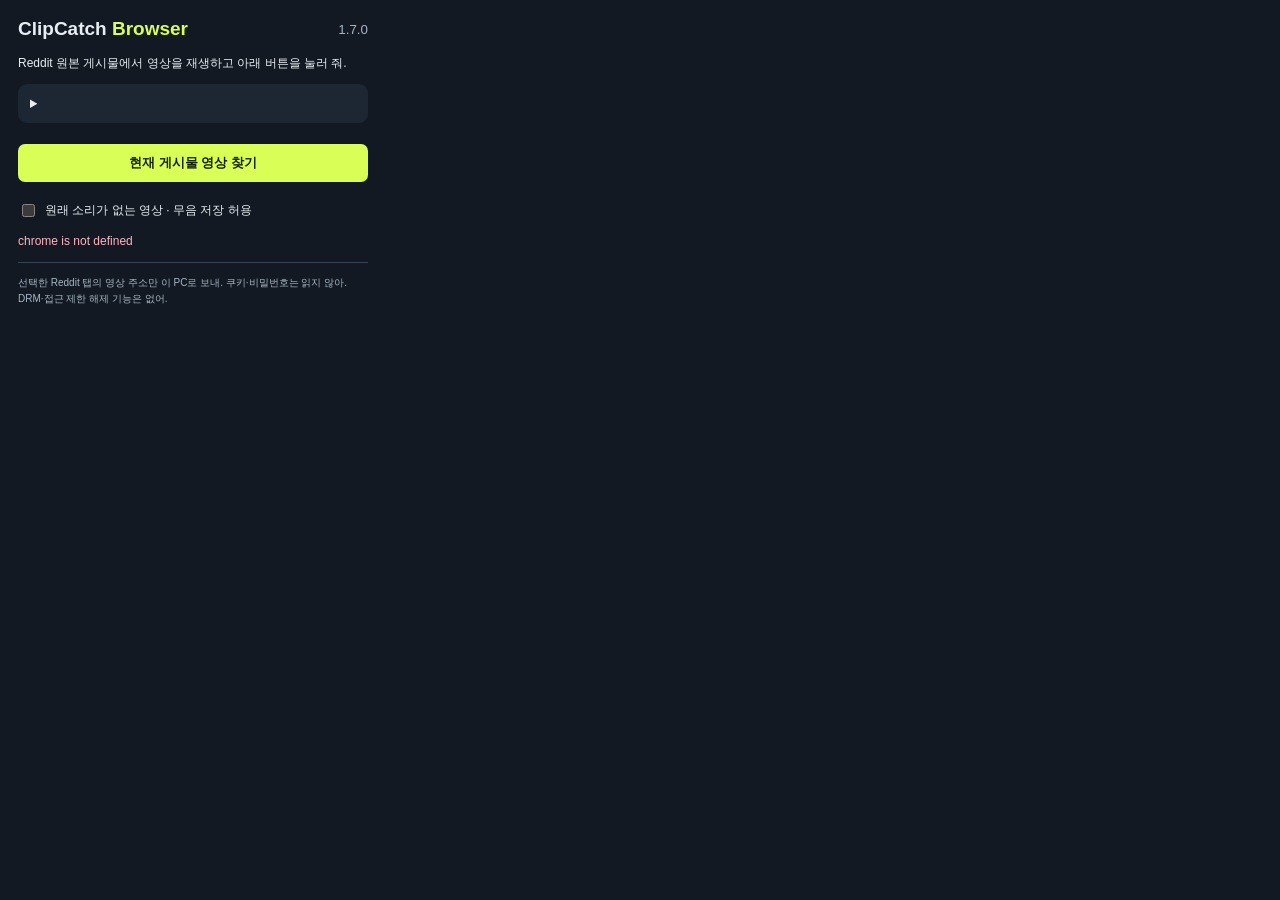
==== src/browser_extension/popup.html @ 652f51e4 "feat: verified Reddit-only browser media handoff" ====
<!doctype html><html lang="ko"><head><meta charset="utf-8"><title>ClipCatch Browser</title><link rel="stylesheet" href="popup.css"></head><body>
<header><b>ClipCatch <span>Browser</span></b><small>1.7.0</small></header>
<p id="intro"></p>
<details id="connection"><summary id="connectionTitle"></summary><p id="pairHelp"></p><textarea id="pairCode" rows="3" spellcheck="false"></textarea><button id="pair"></button></details>
<div id="pageTitle"></div><button id="scan" class="primary"></button><p id="hint"></p>
<label><input type="checkbox" id="silent"><span id="silentLabel"></span></label>
<div id="candidates"></div><p id="status" role="status" aria-live="polite"></p>
<footer id="privacy"></footer><script type="module" src="popup.js"></script></body></html>
---- src/browser_extension/popup.css ----
:root{color-scheme:dark;font-family:Arial,'Malgun Gothic',sans-serif;background:#121922;color:#e8edf3}body{width:350px;margin:0;padding:18px}header{display:flex;justify-content:space-between;align-items:center;margin-bottom:14px}header b{font-size:19px}header span{color:#d9ff57}small,footer{color:#a8b5c4}p{font-size:12px;line-height:1.65;margin:10px 0}details{padding:12px;background:#1c2733;border-radius:9px;margin-bottom:14px}summary{cursor:pointer;font-size:13px}textarea{width:100%;box-sizing:border-box;background:#0e141b;border:1px solid #68798d;border-radius:5px;color:inherit;resize:vertical;padding:7px}button{border:1px solid #526374;border-radius:7px;background:#243342;color:inherit;padding:10px 12px;cursor:pointer;font-weight:bold;margin:7px 0}button:disabled{opacity:.5;cursor:wait}button:focus-visible,input:focus-visible,summary:focus-visible{outline:2px solid #d9ff57;outline-offset:3px}.primary{background:#d9ff57;color:#15200a;width:100%;border:0}label{font-size:12px;display:flex;align-items:center;gap:7px;margin:12px 0}.candidate{background:#1d2935;border:1px solid #4b5d70;padding:11px;border-radius:9px;margin:10px 0}.candidate small{display:block;overflow-wrap:anywhere;line-height:1.5}.candidate button{width:100%}#pageTitle{font-size:14px;font-weight:bold;line-height:1.5;overflow-wrap:anywhere}#status{white-space:pre-line;color:#d9ff57}#status.error{color:#ffb4bd}footer{font-size:10px;line-height:1.6;border-top:1px solid #334353;padding-top:12px}
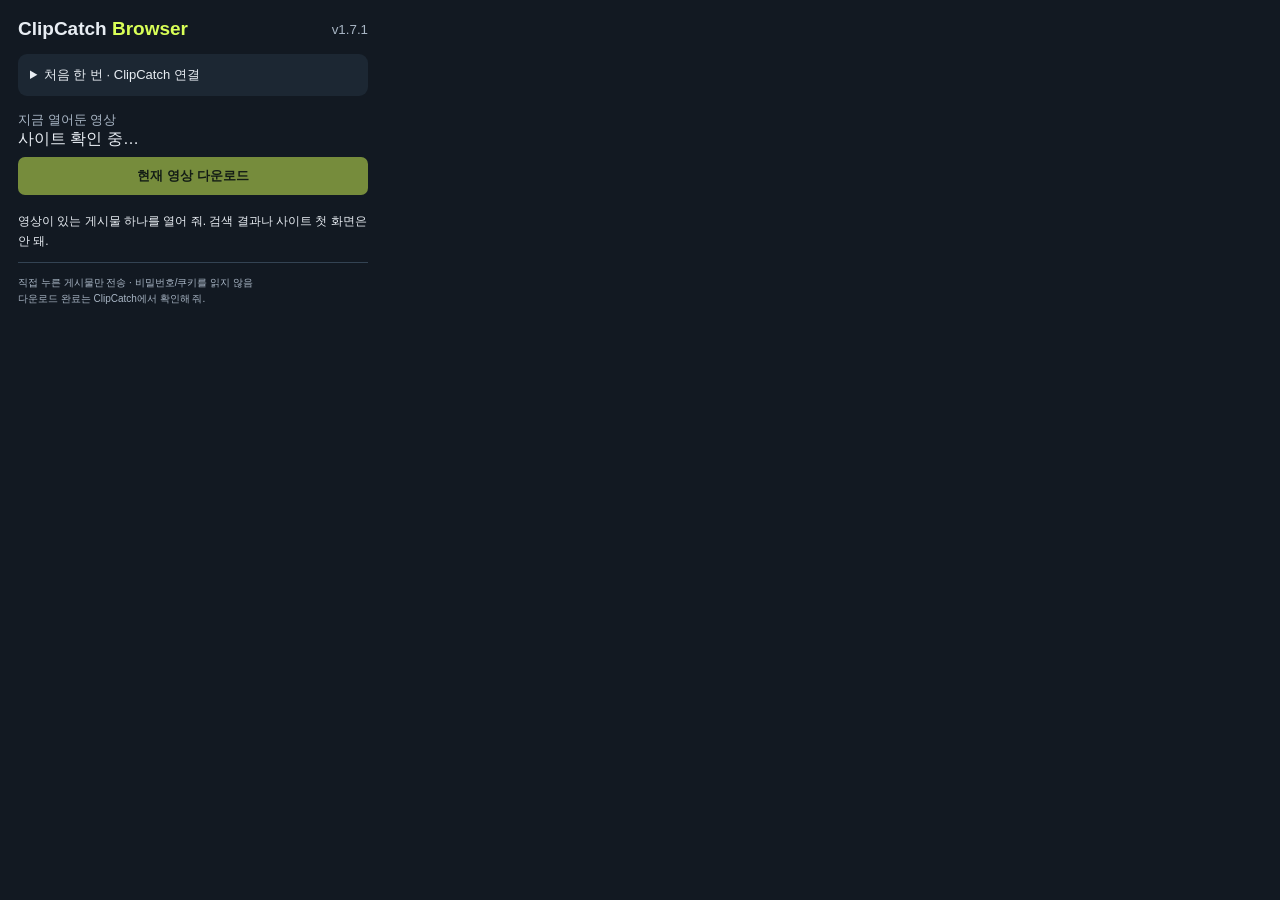
==== commit 95e98126: "feat(extension): simplify multi-platform one-click video download" ====
--- a/src/browser_extension/popup.html
+++ b/src/browser_extension/popup.html
@@ -1,8 +1,29 @@
-<!doctype html><html lang="ko"><head><meta charset="utf-8"><title>ClipCatch Browser</title><link rel="stylesheet" href="popup.css"></head><body>
-<header><b>ClipCatch <span>Browser</span></b><small>1.7.0</small></header>
-<p id="intro"></p>
-<details id="connection"><summary id="connectionTitle"></summary><p id="pairHelp"></p><textarea id="pairCode" rows="3" spellcheck="false"></textarea><button id="pair"></button></details>
-<div id="pageTitle"></div><button id="scan" class="primary"></button><p id="hint"></p>
-<label><input type="checkbox" id="silent"><span id="silentLabel"></span></label>
-<div id="candidates"></div><p id="status" role="status" aria-live="polite"></p>
-<footer id="privacy"></footer><script type="module" src="popup.js"></script></body></html>
+<!doctype html>
+<html lang="ko"><head><meta charset="utf-8"><meta name="viewport" content="width=device-width, initial-scale=1"><title>ClipCatch Browser</title><link rel="stylesheet" href="popup.css"></head>
+<body>
+<header><b>ClipCatch <span>Browser</span></b><small>v1.7.1</small></header>
+<details id="connection" class="connection"><summary id="connectionTitle">처음 한 번 · ClipCatch 연결</summary>
+  <p>PC에서 ClipCatch를 켠 뒤 <b>[브라우저 확장프로그램] → [연결 코드 만들기] → [연결 코드 복사]</b>를 누르고 아래에 붙여넣어 줘.</p>
+  <textarea id="pairCode" rows="2" spellcheck="false" placeholder="http://127.0.0.1:8765#..."></textarea>
+  <button id="pair">ClipCatch 연결하기</button>
+</details>
+<section class="page">
+ <small class="eyebrow">지금 열어둔 영상</small>
+ <div id="platform" class="platform">사이트 확인 중…</div>
+ <div id="pageTitle" class="pageTitle"></div>
+ <div id="pageURL" class="pageURL"></div>
+ <button id="send" class="primary" disabled>현재 영상 다운로드</button>
+ <p id="pageHint" class="hint">영상이 있는 게시물 하나를 열어 줘. 검색 결과나 사이트 첫 화면은 안 돼.</p>
+</section>
+<details id="redditTools" class="redditTools" hidden>
+  <summary>Reddit 링크가 실패하면 · 재생 영상 찾기</summary>
+  <p>Reddit 게시물에서 영상을 재생한 뒤 아래 버튼을 누르면 영상 파일 주소를 찾아줘.</p>
+  <button id="scan">재생 영상 찾기</button>
+  <p id="scanHint" class="hint"></p>
+  <label><input type="checkbox" id="silent"><span>원래 소리가 없는 영상만 · 무음 저장 허용</span></label>
+  <div id="candidates"></div>
+</details>
+<p id="status" role="status" aria-live="polite"></p>
+<footer>직접 누른 게시물만 전송 · 비밀번호/쿠키를 읽지 않음<br>다운로드 완료는 ClipCatch에서 확인해 줘.</footer>
+<script type="module" src="popup.js"></script>
+</body></html>
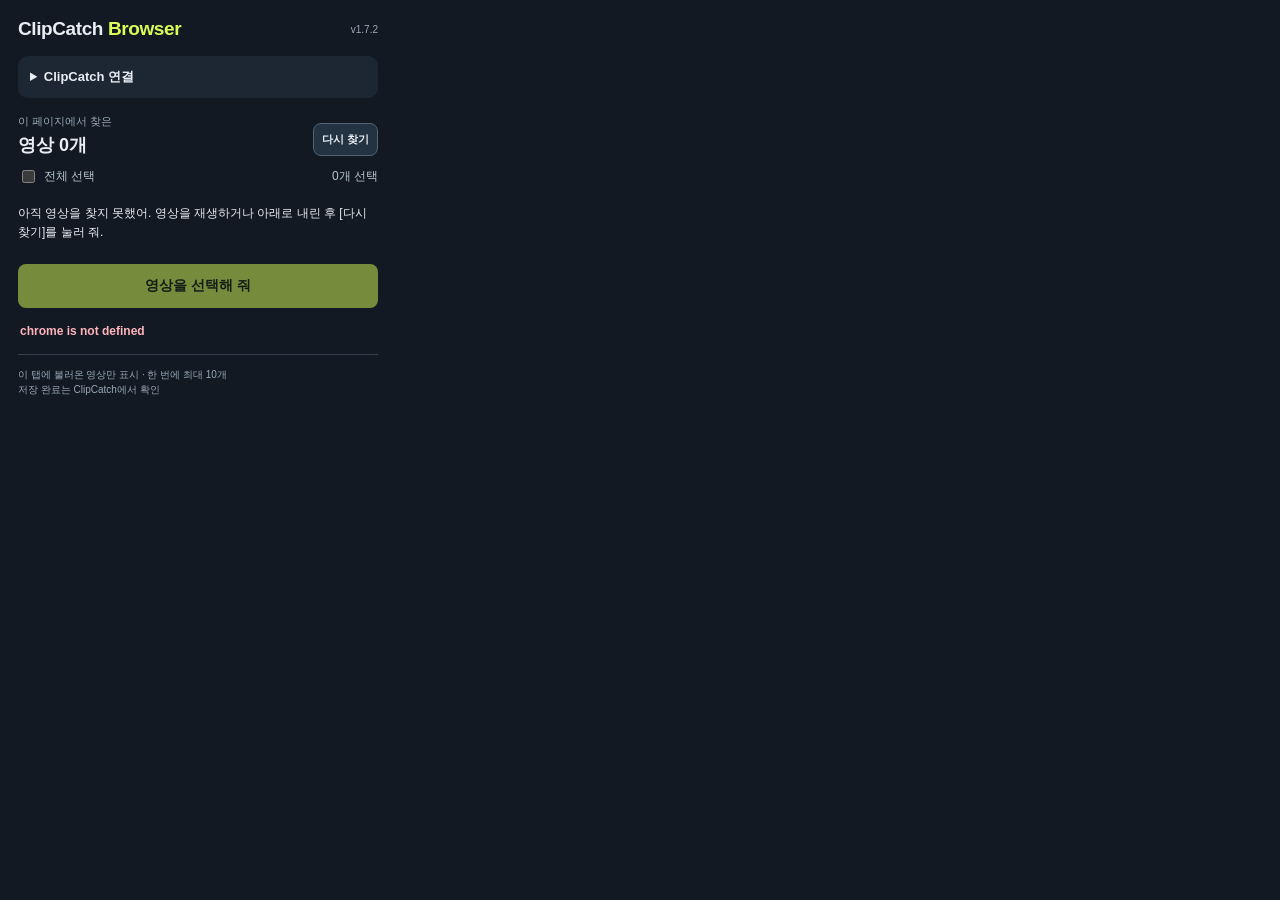
==== commit 1c856d8b: "Fix v1.7.1 feed selection and multi-video dedup; stage v1.7.2" ====
--- a/src/browser_extension/popup.html
+++ b/src/browser_extension/popup.html
@@ -1,29 +1,13 @@
-<!doctype html>
-<html lang="ko"><head><meta charset="utf-8"><meta name="viewport" content="width=device-width, initial-scale=1"><title>ClipCatch Browser</title><link rel="stylesheet" href="popup.css"></head>
-<body>
-<header><b>ClipCatch <span>Browser</span></b><small>v1.7.1</small></header>
-<details id="connection" class="connection"><summary id="connectionTitle">처음 한 번 · ClipCatch 연결</summary>
-  <p>PC에서 ClipCatch를 켠 뒤 <b>[브라우저 확장프로그램] → [연결 코드 만들기] → [연결 코드 복사]</b>를 누르고 아래에 붙여넣어 줘.</p>
-  <textarea id="pairCode" rows="2" spellcheck="false" placeholder="http://127.0.0.1:8765#..."></textarea>
-  <button id="pair">ClipCatch 연결하기</button>
-</details>
-<section class="page">
- <small class="eyebrow">지금 열어둔 영상</small>
- <div id="platform" class="platform">사이트 확인 중…</div>
- <div id="pageTitle" class="pageTitle"></div>
- <div id="pageURL" class="pageURL"></div>
- <button id="send" class="primary" disabled>현재 영상 다운로드</button>
- <p id="pageHint" class="hint">영상이 있는 게시물 하나를 열어 줘. 검색 결과나 사이트 첫 화면은 안 돼.</p>
-</section>
-<details id="redditTools" class="redditTools" hidden>
-  <summary>Reddit 링크가 실패하면 · 재생 영상 찾기</summary>
-  <p>Reddit 게시물에서 영상을 재생한 뒤 아래 버튼을 누르면 영상 파일 주소를 찾아줘.</p>
-  <button id="scan">재생 영상 찾기</button>
-  <p id="scanHint" class="hint"></p>
-  <label><input type="checkbox" id="silent"><span>원래 소리가 없는 영상만 · 무음 저장 허용</span></label>
-  <div id="candidates"></div>
-</details>
+<!doctype html><html lang="ko"><head><meta charset="utf-8"><meta name="viewport" content="width=device-width, initial-scale=1"><title>ClipCatch Browser</title><link rel="stylesheet" href="popup.css"></head><body>
+<header><b>ClipCatch <span>Browser</span></b><small>v1.7.2</small></header>
+<details id="connection"><summary id="connectionTitle">ClipCatch 연결</summary><p>ClipCatch에서 [연결 코드 만들기] → [연결 코드 복사]를 누르고 아래에 붙여넣어 줘.</p><textarea id="pairCode" rows="2" aria-label="연결 코드" spellcheck="false"></textarea><button id="pair">연결하기</button></details>
+<div class="collection-head"><div><small>이 페이지에서 찾은</small><h2 id="count">영상 확인 중</h2></div><button id="refresh">다시 찾기</button></div>
+<div class="select-tools"><label><input type="checkbox" id="selectAll">전체 선택</label><span id="selectionCount">0개 선택</span></div>
+<div id="list" aria-label="다운로드할 영상 목록"></div>
+<p id="empty" hidden>아직 영상을 찾지 못했어. 영상을 재생하거나 아래로 내린 후 [다시 찾기]를 눌러 줘.</p>
+<label id="silentRow" hidden><input type="checkbox" id="silent">원래 소리가 없는 영상만 무음 저장</label>
+<button id="send" class="primary" disabled>영상을 선택해 줘</button><button id="retryDuplicates" hidden>이미 받은 영상도 사본으로 다시 받기</button>
 <p id="status" role="status" aria-live="polite"></p>
-<footer>직접 누른 게시물만 전송 · 비밀번호/쿠키를 읽지 않음<br>다운로드 완료는 ClipCatch에서 확인해 줘.</footer>
-<script type="module" src="popup.js"></script>
-</body></html>
+<details id="redditTools" hidden><summary>Reddit 개별 게시물의 재생 영상 찾기</summary><button id="scan">재생 영상 찾기</button><div id="candidates"></div></details>
+<footer>이 탭에 불러온 영상만 표시 · 한 번에 최대 10개<br>저장 완료는 ClipCatch에서 확인</footer>
+<script type="module" src="popup.js"></script></body></html>
--- a/src/browser_extension/popup.css
+++ b/src/browser_extension/popup.css
@@ -1 +1 @@
-:root{color-scheme:dark;font-family:Arial,'Malgun Gothic',sans-serif;background:#121922;color:#e8edf3}body{width:350px;margin:0;padding:18px}header{display:flex;justify-content:space-between;align-items:center;margin-bottom:14px}header b{font-size:19px}header span{color:#d9ff57}small,footer{color:#a8b5c4}p{font-size:12px;line-height:1.65;margin:10px 0}details{padding:12px;background:#1c2733;border-radius:9px;margin-bottom:14px}summary{cursor:pointer;font-size:13px}textarea{width:100%;box-sizing:border-box;background:#0e141b;border:1px solid #68798d;border-radius:5px;color:inherit;resize:vertical;padding:7px}button{border:1px solid #526374;border-radius:7px;background:#243342;color:inherit;padding:10px 12px;cursor:pointer;font-weight:bold;margin:7px 0}button:disabled{opacity:.5;cursor:wait}button:focus-visible,input:focus-visible,summary:focus-visible{outline:2px solid #d9ff57;outline-offset:3px}.primary{background:#d9ff57;color:#15200a;width:100%;border:0}label{font-size:12px;display:flex;align-items:center;gap:7px;margin:12px 0}.candidate{background:#1d2935;border:1px solid #4b5d70;padding:11px;border-radius:9px;margin:10px 0}.candidate small{display:block;overflow-wrap:anywhere;line-height:1.5}.candidate button{width:100%}#pageTitle{font-size:14px;font-weight:bold;line-height:1.5;overflow-wrap:anywhere}#status{white-space:pre-line;color:#d9ff57}#status.error{color:#ffb4bd}footer{font-size:10px;line-height:1.6;border-top:1px solid #334353;padding-top:12px}
+:root{color-scheme:dark;font-family:Arial,'Malgun Gothic',sans-serif;background:#121922;color:#e8edf3}*{box-sizing:border-box}body{width:396px;max-height:590px;overflow:auto;margin:0;padding:18px}header{display:flex;justify-content:space-between;align-items:center;margin-bottom:16px}header b{font-size:19px;letter-spacing:-.4px}header span{color:#d9ff57}small,footer{color:#99a9b9}header small{font-size:10px}p{font-size:12px;line-height:1.6;margin:10px 0}details{padding:12px;background:#1c2733;border-radius:10px;margin-bottom:13px}summary{cursor:pointer;font-size:13px;font-weight:bold}textarea{width:100%;background:#0e141b;border:1px solid #68798d;border-radius:7px;color:inherit;resize:vertical;padding:9px;font-size:12px}button{border:1px solid #526374;border-radius:8px;background:#243342;color:inherit;padding:10px 12px;cursor:pointer;font-weight:bold;margin:8px 0}button:disabled{opacity:.5;cursor:default}button:focus-visible,input:focus-visible,summary:focus-visible{outline:2px solid #d9ff57;outline-offset:3px}#pair{width:100%}.primary{background:#d9ff57;color:#142109;border:0;width:100%;padding:13px;font-size:14px;margin:12px 0 2px}h2{font-size:18px;margin:4px 0 10px}.collection-head,.select-tools{display:flex;align-items:center;justify-content:space-between;gap:10px}.collection-head small{font-size:11px}.collection-head button{font-size:11px;padding:8px}.select-tools{margin-bottom:8px;color:#b7c5d1;font-size:12px}.select-tools label{display:flex;align-items:center;gap:6px;margin:0}#list{max-height:300px;overflow:auto}.video-item{display:flex;gap:11px;align-items:flex-start;background:#1c2733;border:1px solid #344554;border-radius:9px;padding:12px;margin:8px 0;cursor:pointer}.video-item input{margin-top:5px;accent-color:#d9ff57;width:17px;height:17px;flex-shrink:0}.video-item div{min-width:0}.video-item strong{display:block;font-size:13px;line-height:1.5;margin:5px 0;overflow-wrap:anywhere}.video-meta{font-size:10px;color:#d9ff57}.video-url{display:block;white-space:nowrap;overflow:hidden;text-overflow:ellipsis;max-width:294px;font-size:10px;color:#a6b2c0}.item-status{display:block;margin-top:6px;font-size:11px;color:#d9ff57;overflow-wrap:anywhere}.item-status:empty{display:none}.error{color:#ffb4bd!important}[hidden]{display:none!important}#silentRow{font-size:11px;display:flex;align-items:center;gap:6px}#retryDuplicates{width:100%;font-size:11px}#status{white-space:pre-line;color:#d9ff57;font-weight:700;margin:12px 2px}footer{font-size:10px;line-height:1.55;border-top:1px solid #334353;padding-top:12px}
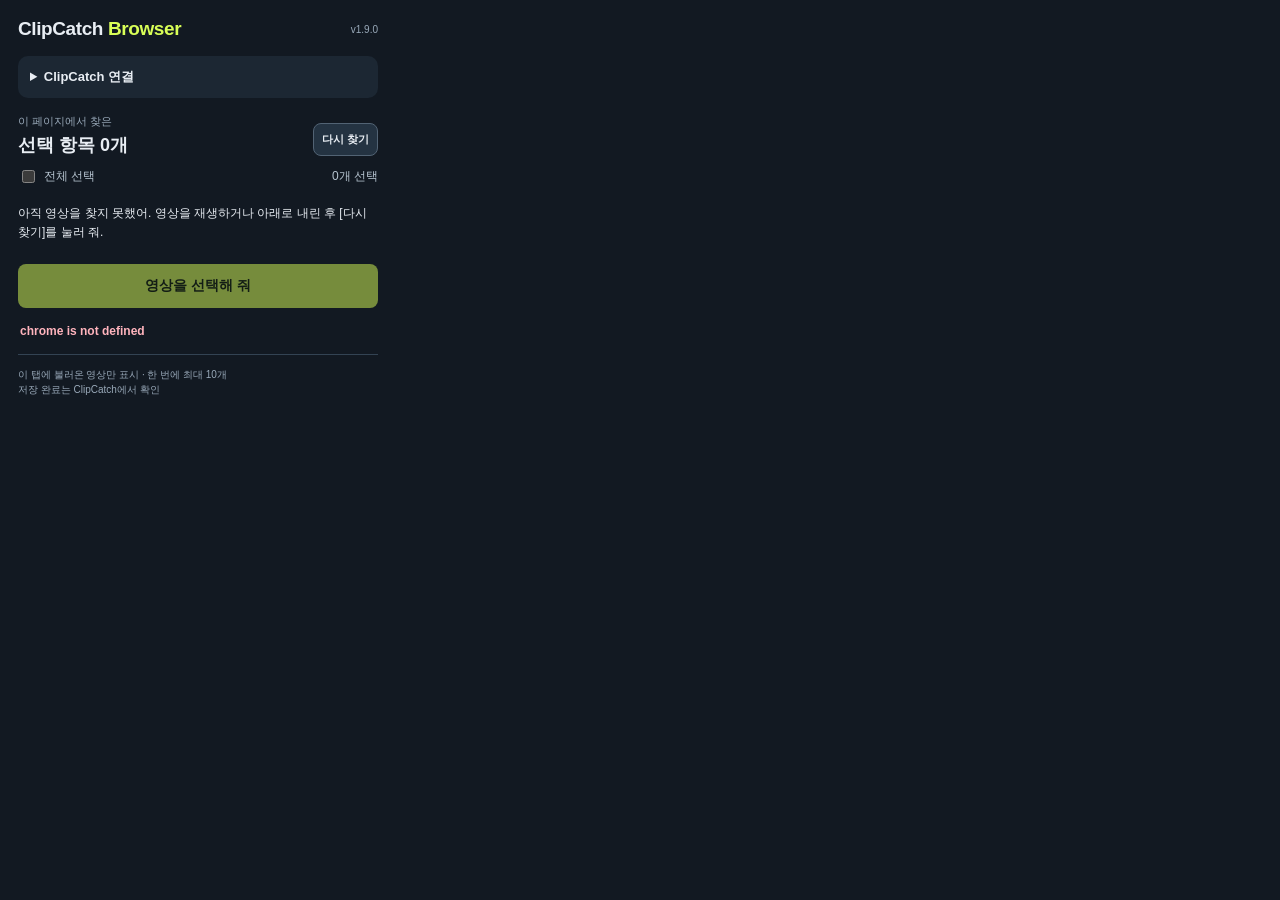
==== commit 0d309db0: "Import reviewed quality tools, multi-file output and Premiere safety checks" ====
--- a/src/browser_extension/popup.html
+++ b/src/browser_extension/popup.html
@@ -1,5 +1,5 @@
 <!doctype html><html lang="ko"><head><meta charset="utf-8"><meta name="viewport" content="width=device-width, initial-scale=1"><title>ClipCatch Browser</title><link rel="stylesheet" href="popup.css"></head><body>
-<header><b>ClipCatch <span>Browser</span></b><small>v1.7.2</small></header>
+<header><b>ClipCatch <span>Browser</span></b><small>v1.9.0</small></header>
 <details id="connection"><summary id="connectionTitle">ClipCatch 연결</summary><p>ClipCatch에서 [연결 코드 만들기] → [연결 코드 복사]를 누르고 아래에 붙여넣어 줘.</p><textarea id="pairCode" rows="2" aria-label="연결 코드" spellcheck="false"></textarea><button id="pair">연결하기</button></details>
 <div class="collection-head"><div><small>이 페이지에서 찾은</small><h2 id="count">영상 확인 중</h2></div><button id="refresh">다시 찾기</button></div>
 <div class="select-tools"><label><input type="checkbox" id="selectAll">전체 선택</label><span id="selectionCount">0개 선택</span></div>
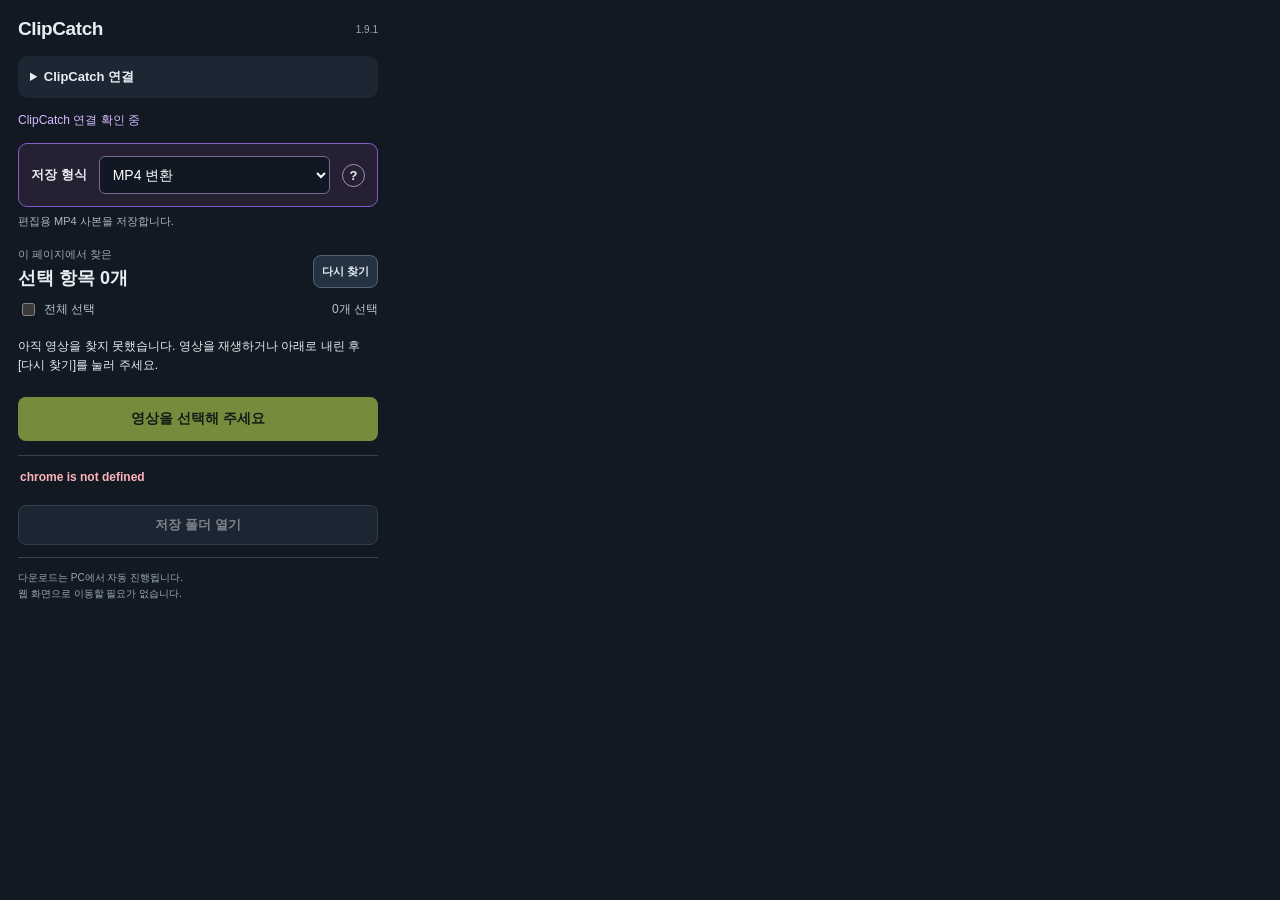
==== commit 653e88c9: "Prepare stable ClipCatch v1.9.1 from verified TEST2 test.5" ====
--- a/src/browser_extension/popup.html
+++ b/src/browser_extension/popup.html
@@ -1,13 +1,16 @@
 <!doctype html><html lang="ko"><head><meta charset="utf-8"><meta name="viewport" content="width=device-width, initial-scale=1"><title>ClipCatch Browser</title><link rel="stylesheet" href="popup.css"></head><body>
-<header><b>ClipCatch <span>Browser</span></b><small>v1.9.0</small></header>
-<details id="connection"><summary id="connectionTitle">ClipCatch 연결</summary><p>ClipCatch에서 [연결 코드 만들기] → [연결 코드 복사]를 누르고 아래에 붙여넣어 줘.</p><textarea id="pairCode" rows="2" aria-label="연결 코드" spellcheck="false"></textarea><button id="pair">연결하기</button></details>
+<header><b>ClipCatch </b><small>1.9.1</small></header>
+<details id="connection"><summary id="connectionTitle">ClipCatch 연결</summary><p>ClipCatch 프로그램에서 [연결 코드 복사]를 누른 후 아래에 붙여넣어 주세요.</p><textarea id="pairCode" rows="2" aria-label="연결 코드" spellcheck="false"></textarea><button id="pair">연결하기</button></details>
+<button type="button" id="reloadExtension" hidden>확장 새로고침</button><p id="connectionBadge" class="connection-badge">ClipCatch 연결 확인 중</p><div class="format-row"><label for="outputMode">저장 형식</label><select id="outputMode"><option value="original">원본 다운로드</option><option value="premiere" selected>MP4 변환</option></select><details id="mp4Help" class="mp4-help"><summary aria-label="변환 전 확인" title="화질·용량 안내">?</summary><div class="mp4-help-copy">영상·음성을 그대로 담으면 재압축에 따른 손실이 없습니다.
+형식을 바꾸기 위해 다시 압축하면 화질·음질이 달라질 수 있고, 처리 시간과 파일 용량이 늘어날 수 있습니다.
+새 MP4 다운로드는 검증 후 MP4만 남기고 중간 파일을 정리합니다. 직접 선택한 기존 파일은 삭제하지 않습니다. 호환성 재변환은 상시 재압축하며 프레임을 조정할 수 있습니다.</div></details></div><p id="modeNote" class="mode-note">편집용 MP4 사본을 저장합니다.</p>
 <div class="collection-head"><div><small>이 페이지에서 찾은</small><h2 id="count">영상 확인 중</h2></div><button id="refresh">다시 찾기</button></div>
 <div class="select-tools"><label><input type="checkbox" id="selectAll">전체 선택</label><span id="selectionCount">0개 선택</span></div>
 <div id="list" aria-label="다운로드할 영상 목록"></div>
-<p id="empty" hidden>아직 영상을 찾지 못했어. 영상을 재생하거나 아래로 내린 후 [다시 찾기]를 눌러 줘.</p>
+<p id="empty" hidden>아직 영상을 찾지 못했습니다. 영상을 재생하거나 아래로 내린 후 [다시 찾기]를 눌러 주세요.</p>
 <label id="silentRow" hidden><input type="checkbox" id="silent">원래 소리가 없는 영상만 무음 저장</label>
-<button id="send" class="primary" disabled>영상을 선택해 줘</button><button id="retryDuplicates" hidden>이미 받은 영상도 사본으로 다시 받기</button>
-<p id="status" role="status" aria-live="polite"></p>
+<button id="send" class="primary" disabled>영상을 선택해 주세요</button><button id="retryDuplicates" hidden>이미 받은 영상도 사본으로 다시 받기</button>
+<div class="download-result"><p id="status" role="status" aria-live="polite"></p><button id="openDownloads">저장 폴더 열기</button></div>
 <details id="redditTools" hidden><summary>Reddit 개별 게시물의 재생 영상 찾기</summary><button id="scan">재생 영상 찾기</button><div id="candidates"></div></details>
-<footer>이 탭에 불러온 영상만 표시 · 한 번에 최대 10개<br>저장 완료는 ClipCatch에서 확인</footer>
+<section id="transferSection" hidden><h2>다운로드 진행</h2><div id="transfers"></div></section><footer>다운로드는 PC에서 자동 진행됩니다.<br>웹 화면으로 이동할 필요가 없습니다.</footer>
 <script type="module" src="popup.js"></script></body></html>
--- a/src/browser_extension/popup.css
+++ b/src/browser_extension/popup.css
@@ -1 +1,7 @@
 :root{color-scheme:dark;font-family:Arial,'Malgun Gothic',sans-serif;background:#121922;color:#e8edf3}*{box-sizing:border-box}body{width:396px;max-height:590px;overflow:auto;margin:0;padding:18px}header{display:flex;justify-content:space-between;align-items:center;margin-bottom:16px}header b{font-size:19px;letter-spacing:-.4px}header span{color:#d9ff57}small,footer{color:#99a9b9}header small{font-size:10px}p{font-size:12px;line-height:1.6;margin:10px 0}details{padding:12px;background:#1c2733;border-radius:10px;margin-bottom:13px}summary{cursor:pointer;font-size:13px;font-weight:bold}textarea{width:100%;background:#0e141b;border:1px solid #68798d;border-radius:7px;color:inherit;resize:vertical;padding:9px;font-size:12px}button{border:1px solid #526374;border-radius:8px;background:#243342;color:inherit;padding:10px 12px;cursor:pointer;font-weight:bold;margin:8px 0}button:disabled{opacity:.5;cursor:default}button:focus-visible,input:focus-visible,summary:focus-visible{outline:2px solid #d9ff57;outline-offset:3px}#pair{width:100%}.primary{background:#d9ff57;color:#142109;border:0;width:100%;padding:13px;font-size:14px;margin:12px 0 2px}h2{font-size:18px;margin:4px 0 10px}.collection-head,.select-tools{display:flex;align-items:center;justify-content:space-between;gap:10px}.collection-head small{font-size:11px}.collection-head button{font-size:11px;padding:8px}.select-tools{margin-bottom:8px;color:#b7c5d1;font-size:12px}.select-tools label{display:flex;align-items:center;gap:6px;margin:0}#list{max-height:300px;overflow:auto}.video-item{display:flex;gap:11px;align-items:flex-start;background:#1c2733;border:1px solid #344554;border-radius:9px;padding:12px;margin:8px 0;cursor:pointer}.video-item input{margin-top:5px;accent-color:#d9ff57;width:17px;height:17px;flex-shrink:0}.video-item div{min-width:0}.video-item strong{display:block;font-size:13px;line-height:1.5;margin:5px 0;overflow-wrap:anywhere}.video-meta{font-size:10px;color:#d9ff57}.video-url{display:block;white-space:nowrap;overflow:hidden;text-overflow:ellipsis;max-width:294px;font-size:10px;color:#a6b2c0}.item-status{display:block;margin-top:6px;font-size:11px;color:#d9ff57;overflow-wrap:anywhere}.item-status:empty{display:none}.error{color:#ffb4bd!important}[hidden]{display:none!important}#silentRow{font-size:11px;display:flex;align-items:center;gap:6px}#retryDuplicates{width:100%;font-size:11px}#status{white-space:pre-line;color:#d9ff57;font-weight:700;margin:12px 2px}footer{font-size:10px;line-height:1.55;border-top:1px solid #334353;padding-top:12px}
+
+.format-row{display:flex;align-items:center;justify-content:space-between;gap:12px;margin:14px 0 6px}.format-row label{font-size:13px;font-weight:700}.format-row select{background:#24313d;color:#f2f5f7;border:1px solid #69798b;padding:9px 12px;border-radius:8px;font:inherit;font-size:13px;min-width:164px}.mode-note{font-size:11px;line-height:1.5;color:#aab8c7;margin:4px 0 14px}select:focus-visible{outline:2px solid #d9ff57;outline-offset:2px}
+
+header span{background:#7136c9;color:#fff;border-radius:6px;padding:3px 7px}.connection-badge{font-size:12px;color:#d4baff;line-height:1.5}.format-row{display:flex!important;align-items:center;gap:12px;padding:12px;background:#252032;border:1px solid #855aca;border-radius:9px}.format-row label{white-space:nowrap;font-weight:700}.format-row select{flex:1;min-width:0;padding:9px;border:1px solid #796a92;background:#111823;color:#fff;border-radius:6px;font-size:14px}.transfer{padding:10px;border:1px solid #3d4c60;border-radius:8px;margin:8px 0}.transfer strong{display:block;font-size:12px;overflow-wrap:anywhere}.transfer p{margin:6px 0;font-size:12px}.transfer progress{width:100%;height:6px;accent-color:#b398ed}.transfer.error p{color:#ffafb8}.transfer.done p{color:#b7ef9b}#openDownloads{width:100%}#list{max-height:260px;overflow-y:auto}#transfers{max-height:240px;overflow-y:auto}
+
+.mp4-help{position:relative;margin:0;padding:0;background:none;flex-shrink:0}.mp4-help summary{display:flex;align-items:center;justify-content:center;list-style:none;width:23px;height:23px;border:1px solid #a591c4;border-radius:50%;font-weight:bold}.mp4-help summary::-webkit-details-marker{display:none}.mp4-help-copy{position:absolute;z-index:50;top:30px;right:-8px;width:300px;max-width:80vw;background:#202831;color:#e9eef2;white-space:pre-line;padding:14px;border:1px solid #687b91;border-radius:9px;font-size:12px;line-height:1.6;box-shadow:0 4px 20px #000a}.download-result{margin-top:12px;border-top:1px solid #344150}.download-result #openDownloads{margin:6px 0 12px}.item-status.done{color:#b7ef9b}.transfer .folder-link{font-size:11px;margin:5px 0 0;padding:7px 10px}.video-item{cursor:default}.video-item input{cursor:pointer}
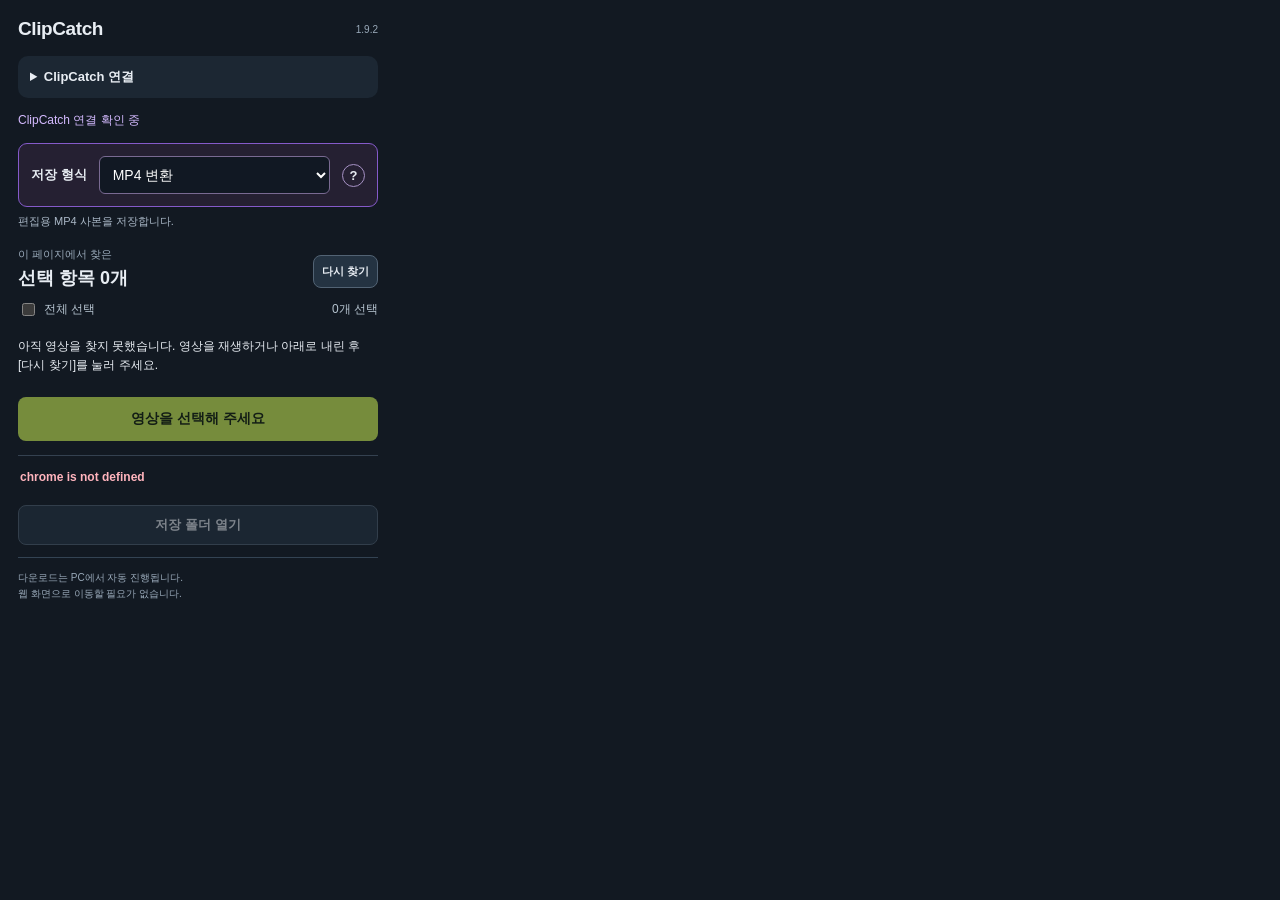
==== commit 816b2245: "Fix stable installer identity, bounded parallel downloads and mandatory update notes" ====
--- a/src/browser_extension/popup.html
+++ b/src/browser_extension/popup.html
@@ -1,7 +1,7 @@
 <!doctype html><html lang="ko"><head><meta charset="utf-8"><meta name="viewport" content="width=device-width, initial-scale=1"><title>ClipCatch Browser</title><link rel="stylesheet" href="popup.css"></head><body>
-<header><b>ClipCatch </b><small>1.9.1</small></header>
+<header><b>ClipCatch </b><small>1.9.2</small></header>
 <details id="connection"><summary id="connectionTitle">ClipCatch 연결</summary><p>ClipCatch 프로그램에서 [연결 코드 복사]를 누른 후 아래에 붙여넣어 주세요.</p><textarea id="pairCode" rows="2" aria-label="연결 코드" spellcheck="false"></textarea><button id="pair">연결하기</button></details>
-<button type="button" id="reloadExtension" hidden>확장 새로고침</button><p id="connectionBadge" class="connection-badge">ClipCatch 연결 확인 중</p><div class="format-row"><label for="outputMode">저장 형식</label><select id="outputMode"><option value="original">원본 다운로드</option><option value="premiere" selected>MP4 변환</option></select><details id="mp4Help" class="mp4-help"><summary aria-label="변환 전 확인" title="화질·용량 안내">?</summary><div class="mp4-help-copy">영상·음성을 그대로 담으면 재압축에 따른 손실이 없습니다.
+<button type="button" id="reloadExtension" hidden>확장 새로고침</button><p id="connectionBadge" class="connection-badge">ClipCatch 연결 확인 중</p><button type="button" id="updateApp" hidden>업데이트 안내 열기</button><div class="format-row"><label for="outputMode">저장 형식</label><select id="outputMode"><option value="original">원본 다운로드</option><option value="premiere" selected>MP4 변환</option></select><details id="mp4Help" class="mp4-help"><summary aria-label="변환 전 확인" title="화질·용량 안내">?</summary><div class="mp4-help-copy">영상·음성을 그대로 담으면 재압축에 따른 손실이 없습니다.
 형식을 바꾸기 위해 다시 압축하면 화질·음질이 달라질 수 있고, 처리 시간과 파일 용량이 늘어날 수 있습니다.
 새 MP4 다운로드는 검증 후 MP4만 남기고 중간 파일을 정리합니다. 직접 선택한 기존 파일은 삭제하지 않습니다. 호환성 재변환은 상시 재압축하며 프레임을 조정할 수 있습니다.</div></details></div><p id="modeNote" class="mode-note">편집용 MP4 사본을 저장합니다.</p>
 <div class="collection-head"><div><small>이 페이지에서 찾은</small><h2 id="count">영상 확인 중</h2></div><button id="refresh">다시 찾기</button></div>
